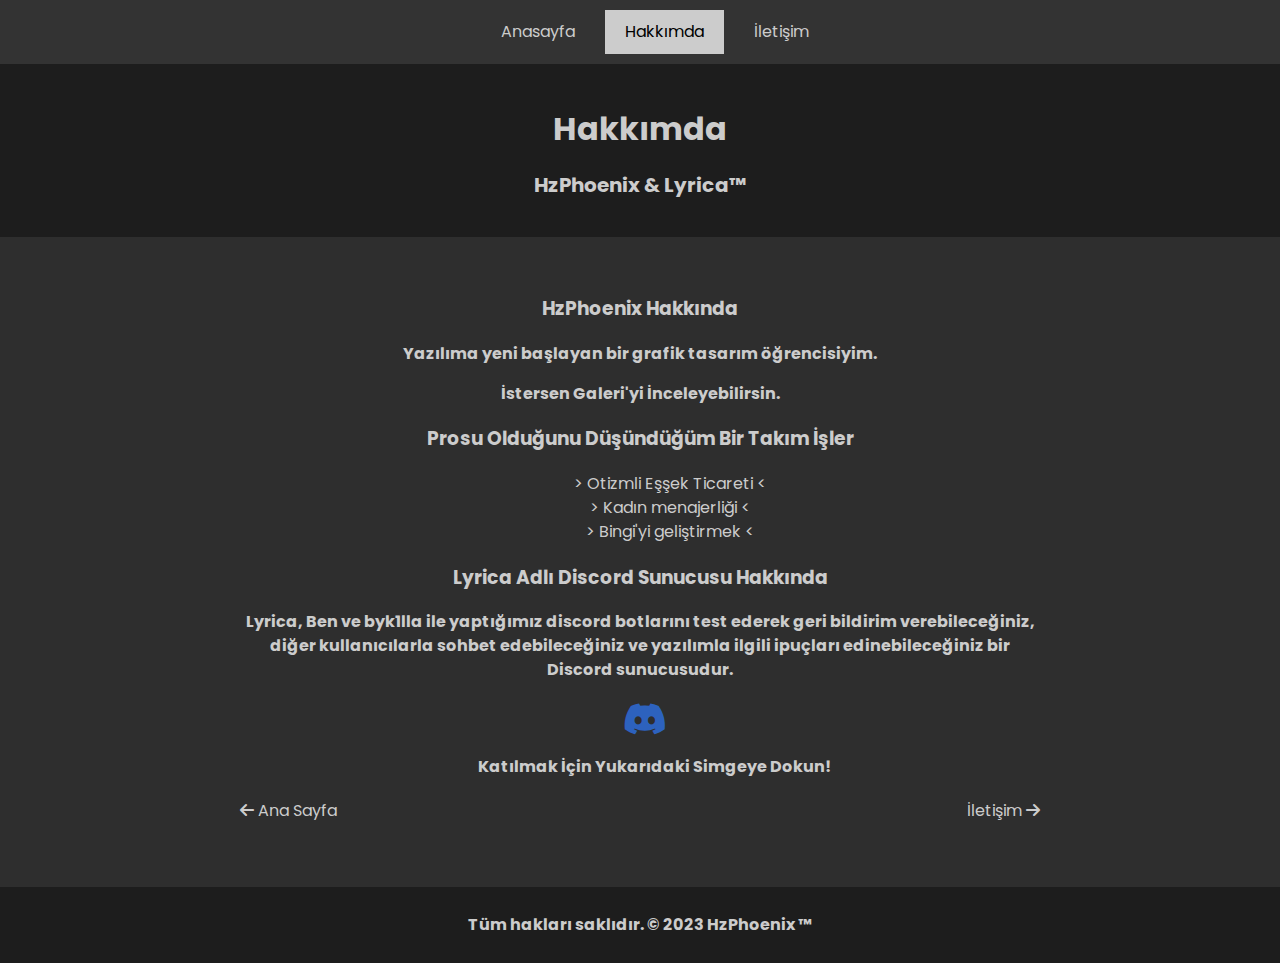
==== hakkimda.html @ 19c070a4 "Update hakkimda.html" ====
<!DOCTYPE html>
<html>
<head>
  <meta charset="UTF-8">
  <title>Örnek Web Sayfası</title>
  <link rel="stylesheet" href="css/style.css">
  <link rel='stylesheet' href='https://cdnjs.cloudflare.com/ajax/libs/font-awesome/6.4.0/css/all.min.css'/>
</head>
  <style>
    @import url('https://fonts.googleapis.com/css2?family=Poppins&display=swap');

/* Genel Stiller */
html,body{
  height: 100%;
  margin: 0;
}
body {
  font-family: 'Poppins', sans-serif;
  margin: 0;
  padding: 0;
  line-height: 1.5;
  background-color: #2e2e2e;
  color: #cccccc;
  display: flex;
  flex-direction: column;
}


/* Navbar */
nav {
  background-color: #333;
  color: #cccccc;
  padding: 10px;
  height: 50px;
  text-align: center;
}

nav ul {
  list-style-type: none;
  margin: 0;
  height: 100%;
  padding: smaller;
  display: flex; /* Yeni eklenen stil */
  justify-content: center; /* Yeni eklenen stil */

}

nav ul li {
  padding: 10px;
  text-align: center;
  display: inline-block;
  margin-right: 10px;
}
nav ul li.focus,
nav ul li a.focus{
  padding: 10px;
  color: black;
  background-color: #cccccc;
  text-decoration: none;
}
nav ul li a {
  padding: 10px;
  color: #cccccc;
  text-decoration: none;
}
#iletisim,#hakkinda,#anasayfa{
animation: unhovereffect 0.4s backwards;
}
#iletisim:hover,
#hakkinda:hover,
#anasayfa:hover{
animation: hovereffect 0.4s forwards;
}
@keyframes hovereffect{
  0%{
    color: #cccccc;
    background-color: transparent;
    text-decoration: none;
  }
  100%
  {
    color:black;
    background-color:  #cccccc;
    text-decoration: none;
  }
}
@keyframes unhovereffect{
0%{
  color:black;
  background-color:  #cccccc;
  text-decoration: none;
}
100%{
  color: #cccccc;
  background-color: transparent;
  text-decoration: none;
}
}


/* Başlık */
header {
  text-align: center;
  background-color: #1d1d1d;
  padding: 20px;
}

h1 {
    color: #cccccc;
  font-size: 32px;
  margin-bottom: 10px;
}

h2 {
    color: #cccccc;
  font-size: 20px;
}

/* Ana İçerik */
main {
  max-width: 800px;
  margin: 20px auto;
  padding: 20px;
}

section {
  margin-bottom: 20px;
}
.resim1{
    width: 350px;
    height: 300px;
    
}
.resim2{
    width:  347px;
    height: 300px;
}
.resim3{

    width: 298px;
    height: 300px;
}
.resim4{
    width: 400px;
    height: 300px;
}

section.galeri{
  text-align: center;
  justify-content: center;
  align-items: center;
}

h3.galerih3 {
    color: #cccccc;
  font-size: 24px;
  margin-bottom: 10px;
  text-align: center;
}

ul {
  list-style-type:none;
  margin-left: 20px;
}
section ul li a,
section p a{
  text-decoration: none;
  color: #cccccc
}
section ul li a:hover,
section p a:hover{
  text-decoration: underline;
  color: #c2c2c2
}
img {
    width: 250px;
    height: 250px;

  margin-bottom: 3px;
}
section h3.galeri{
  margin-right:100px;
  text-align: center;;
}
p {
    color: #cccccc;
    font-weight: bold;
}

/* Footer */
footer{
  text-align: center;
  background-color: #1d1d1d;
  color: #cccccc;
  padding: 10px;
  flex-shrink: 0;
}
/* discord */
#discord {
  margin-left: 10px;
  font-size: 35px;
  color: #2d62be;
  animation: color-transition 0.4s backwards;
}

#discord:hover {
  animation: color-transition-hover 0.4s forwards;
}
p.discordyazi{
  margin-left: 30px;
}

@keyframes color-transition {
  0% {
    font-size: 50px;
    color: #709eec;
  }
  100% {
    font-size: 40px;

    color: #2d62be;
  }
}
@keyframes color-transition-hover {
  0% {
    font-size: 40px;

    color: #2d62be;
  }
  100% {
    font-size: 50px;

    color: #709eec;
  }
}

/* instagram */
section.instagram{
  display: flex;
  justify-content: center;
  align-items: center;
  text-align: center;
}
section.instagram a{
  font-size: 15px;
  text-decoration: none;
  padding: 20px;
  animation: kucult 0.4s backwards;
  color: #cccccc;
}
section.instagram a:hover{
  animation: buyut 0.4s forwards;

}
section.instagram a i{
  font-size: 40px;
}

@keyframes buyut{
0%{
  font-size: 15px;
  color: #cccccc ;
}
100%{
  font-size: 20px;
  color: #8a3ab9;
}
}
@keyframes  kucult {
  0%{
    font-size: 20px;
    color: #8a3ab9;
  }
  100%{
    font-size: 15px;
  color: #cccccc ;
  }
  
}
section.github a{
  padding: 0;
}
section.spotify{
  display: flex;
  justify-content: center;
  align-items: center;
  text-align: center;
}
section.spotify iframe{
  padding: 10px;
}

section.footernavbar{
  display: flex;
  justify-content: space-between;
  color: #cccccc;
}
section.footernavbar a{
  color: #cccccc;
  text-decoration: none;
}
section.footernavbar a span{
  color: #cccccc;
  display: inline-block;
  padding-bottom: 0.25rem;
  position: relative;
}
section.footernavbar a:hover, section.footernavbar a span:hover{
  color: #7c7c7c;
}

section.github{
  display: flex;
  justify-content: center;
  align-items: center;
  text-align: center;
}
section.github a{
  width: 450px;
  height: 352px;
  padding: 5px;
}








  </style>
<body>
  <!-- Navbar -->
  <nav>
    <ul>
      <li id="hakkinda"><a href="./index.html"  id="anasayfa">Anasayfa</a></li>
      <li class="focus"><a href="#" class="focus">Hakkımda</a></li>
      <li id="hakkinda"><a href="./iletisim.html" id="iletisim">İletişim</a></li>
    </ul>
  </nav>
  <header>
    <h1>Hakkımda</h1>
    <h2>HzPhoenix &amp; Lyrica&trade;</h2>
  </header>
  <main>
  <!-- HzPhoenix Hakkında -->
  <section style="text-align: center;">
    <h3>HzPhoenix Hakkında</h3>
    <p>Yazılıma yeni başlayan bir grafik tasarım öğrencisiyim.</p>
    <p>İstersen<a href="../index.html#galeri"> Galeri</a>'yi İnceleyebilirsin.</p>
    <h3>Prosu Olduğunu Düşündüğüm Bir Takım İşler</h3>
    <ul class="otizim">
      <li>&gt; Otizmli Eşşek Ticareti < </li>
      <li>&gt; Kadın menajerliği < </li>
      <li>&gt;<a href="#"> Bingi</a>'yi geliştirmek < </li>

    </ul>
    
  </section>

  
  <!-- Lyrica Adlı Discord Sunucusu Hakkında -->
  <section style="text-align: center;">
    <h3>Lyrica Adlı Discord Sunucusu Hakkında</h3>
    <p>Lyrica, Ben ve byk1lla ile  yaptığımız discord botlarını test ederek geri bildirim verebileceğiniz, diğer kullanıcılarla sohbet edebileceğiniz ve yazılımla ilgili ipuçları edinebileceğiniz bir Discord sunucusudur.</p>
  </section>
  <section style="text-align: center;">
    <a class="discordlink" href="https://discord.gg/9M3QP5rPKn">
        <i class="fa-brands fa-discord" id="discord"></i>
       
    </a>
    <p class="discordyazi">Katılmak İçin Yukarıdaki Simgeye Dokun!</p>
  </section>
  <section class="footernavbar">
    <a href="index.html">
      <i class="fas fa-arrow-left"></i>
       <span>Ana Sayfa</span>
    </a>
    <a href="iletisim.html">
      <span>İletişim</span>
      <i class="fas fa-arrow-right"></i>
    </a>
  </section>
</main>
  <footer class="dark">
    <p>Tüm hakları saklıdır. &copy; 2023 HzPhoenix &trade;</p>
  </footer>
</body>
</html>
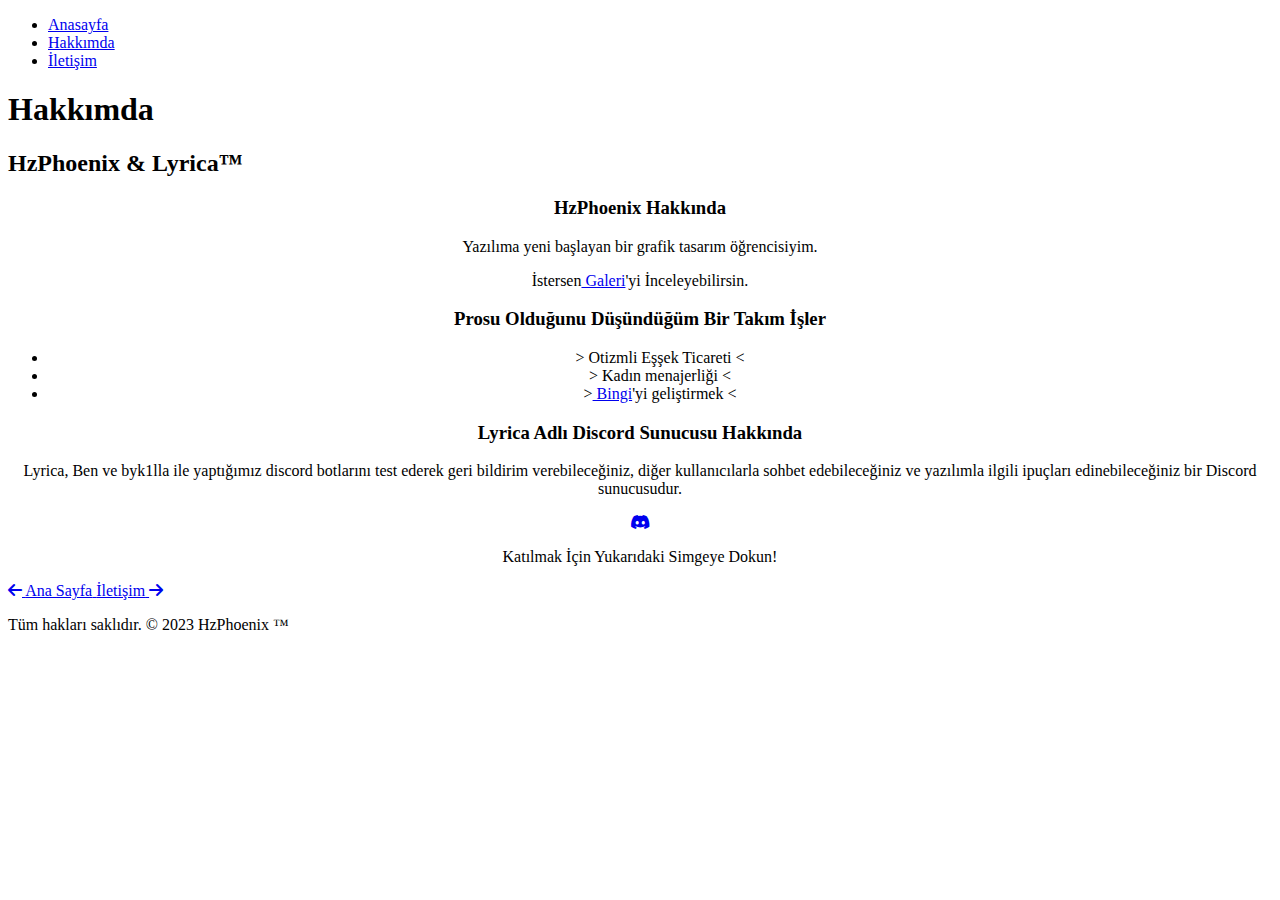
==== commit f58d7706: "Update hakkimda.html" ====
--- a/hakkimda.html
+++ b/hakkimda.html
@@ -6,329 +6,6 @@
   <link rel="stylesheet" href="css/style.css">
   <link rel='stylesheet' href='https://cdnjs.cloudflare.com/ajax/libs/font-awesome/6.4.0/css/all.min.css'/>
 </head>
-  <style>
-    @import url('https://fonts.googleapis.com/css2?family=Poppins&display=swap');
-
-/* Genel Stiller */
-html,body{
-  height: 100%;
-  margin: 0;
-}
-body {
-  font-family: 'Poppins', sans-serif;
-  margin: 0;
-  padding: 0;
-  line-height: 1.5;
-  background-color: #2e2e2e;
-  color: #cccccc;
-  display: flex;
-  flex-direction: column;
-}
-
-
-/* Navbar */
-nav {
-  background-color: #333;
-  color: #cccccc;
-  padding: 10px;
-  height: 50px;
-  text-align: center;
-}
-
-nav ul {
-  list-style-type: none;
-  margin: 0;
-  height: 100%;
-  padding: smaller;
-  display: flex; /* Yeni eklenen stil */
-  justify-content: center; /* Yeni eklenen stil */
-
-}
-
-nav ul li {
-  padding: 10px;
-  text-align: center;
-  display: inline-block;
-  margin-right: 10px;
-}
-nav ul li.focus,
-nav ul li a.focus{
-  padding: 10px;
-  color: black;
-  background-color: #cccccc;
-  text-decoration: none;
-}
-nav ul li a {
-  padding: 10px;
-  color: #cccccc;
-  text-decoration: none;
-}
-#iletisim,#hakkinda,#anasayfa{
-animation: unhovereffect 0.4s backwards;
-}
-#iletisim:hover,
-#hakkinda:hover,
-#anasayfa:hover{
-animation: hovereffect 0.4s forwards;
-}
-@keyframes hovereffect{
-  0%{
-    color: #cccccc;
-    background-color: transparent;
-    text-decoration: none;
-  }
-  100%
-  {
-    color:black;
-    background-color:  #cccccc;
-    text-decoration: none;
-  }
-}
-@keyframes unhovereffect{
-0%{
-  color:black;
-  background-color:  #cccccc;
-  text-decoration: none;
-}
-100%{
-  color: #cccccc;
-  background-color: transparent;
-  text-decoration: none;
-}
-}
-
-
-/* Başlık */
-header {
-  text-align: center;
-  background-color: #1d1d1d;
-  padding: 20px;
-}
-
-h1 {
-    color: #cccccc;
-  font-size: 32px;
-  margin-bottom: 10px;
-}
-
-h2 {
-    color: #cccccc;
-  font-size: 20px;
-}
-
-/* Ana İçerik */
-main {
-  max-width: 800px;
-  margin: 20px auto;
-  padding: 20px;
-}
-
-section {
-  margin-bottom: 20px;
-}
-.resim1{
-    width: 350px;
-    height: 300px;
-    
-}
-.resim2{
-    width:  347px;
-    height: 300px;
-}
-.resim3{
-
-    width: 298px;
-    height: 300px;
-}
-.resim4{
-    width: 400px;
-    height: 300px;
-}
-
-section.galeri{
-  text-align: center;
-  justify-content: center;
-  align-items: center;
-}
-
-h3.galerih3 {
-    color: #cccccc;
-  font-size: 24px;
-  margin-bottom: 10px;
-  text-align: center;
-}
-
-ul {
-  list-style-type:none;
-  margin-left: 20px;
-}
-section ul li a,
-section p a{
-  text-decoration: none;
-  color: #cccccc
-}
-section ul li a:hover,
-section p a:hover{
-  text-decoration: underline;
-  color: #c2c2c2
-}
-img {
-    width: 250px;
-    height: 250px;
-
-  margin-bottom: 3px;
-}
-section h3.galeri{
-  margin-right:100px;
-  text-align: center;;
-}
-p {
-    color: #cccccc;
-    font-weight: bold;
-}
-
-/* Footer */
-footer{
-  text-align: center;
-  background-color: #1d1d1d;
-  color: #cccccc;
-  padding: 10px;
-  flex-shrink: 0;
-}
-/* discord */
-#discord {
-  margin-left: 10px;
-  font-size: 35px;
-  color: #2d62be;
-  animation: color-transition 0.4s backwards;
-}
-
-#discord:hover {
-  animation: color-transition-hover 0.4s forwards;
-}
-p.discordyazi{
-  margin-left: 30px;
-}
-
-@keyframes color-transition {
-  0% {
-    font-size: 50px;
-    color: #709eec;
-  }
-  100% {
-    font-size: 40px;
-
-    color: #2d62be;
-  }
-}
-@keyframes color-transition-hover {
-  0% {
-    font-size: 40px;
-
-    color: #2d62be;
-  }
-  100% {
-    font-size: 50px;
-
-    color: #709eec;
-  }
-}
-
-/* instagram */
-section.instagram{
-  display: flex;
-  justify-content: center;
-  align-items: center;
-  text-align: center;
-}
-section.instagram a{
-  font-size: 15px;
-  text-decoration: none;
-  padding: 20px;
-  animation: kucult 0.4s backwards;
-  color: #cccccc;
-}
-section.instagram a:hover{
-  animation: buyut 0.4s forwards;
-
-}
-section.instagram a i{
-  font-size: 40px;
-}
-
-@keyframes buyut{
-0%{
-  font-size: 15px;
-  color: #cccccc ;
-}
-100%{
-  font-size: 20px;
-  color: #8a3ab9;
-}
-}
-@keyframes  kucult {
-  0%{
-    font-size: 20px;
-    color: #8a3ab9;
-  }
-  100%{
-    font-size: 15px;
-  color: #cccccc ;
-  }
-  
-}
-section.github a{
-  padding: 0;
-}
-section.spotify{
-  display: flex;
-  justify-content: center;
-  align-items: center;
-  text-align: center;
-}
-section.spotify iframe{
-  padding: 10px;
-}
-
-section.footernavbar{
-  display: flex;
-  justify-content: space-between;
-  color: #cccccc;
-}
-section.footernavbar a{
-  color: #cccccc;
-  text-decoration: none;
-}
-section.footernavbar a span{
-  color: #cccccc;
-  display: inline-block;
-  padding-bottom: 0.25rem;
-  position: relative;
-}
-section.footernavbar a:hover, section.footernavbar a span:hover{
-  color: #7c7c7c;
-}
-
-section.github{
-  display: flex;
-  justify-content: center;
-  align-items: center;
-  text-align: center;
-}
-section.github a{
-  width: 450px;
-  height: 352px;
-  padding: 5px;
-}
-
-
-
-
-
-
-
-
-  </style>
 <body>
   <!-- Navbar -->
   <nav>
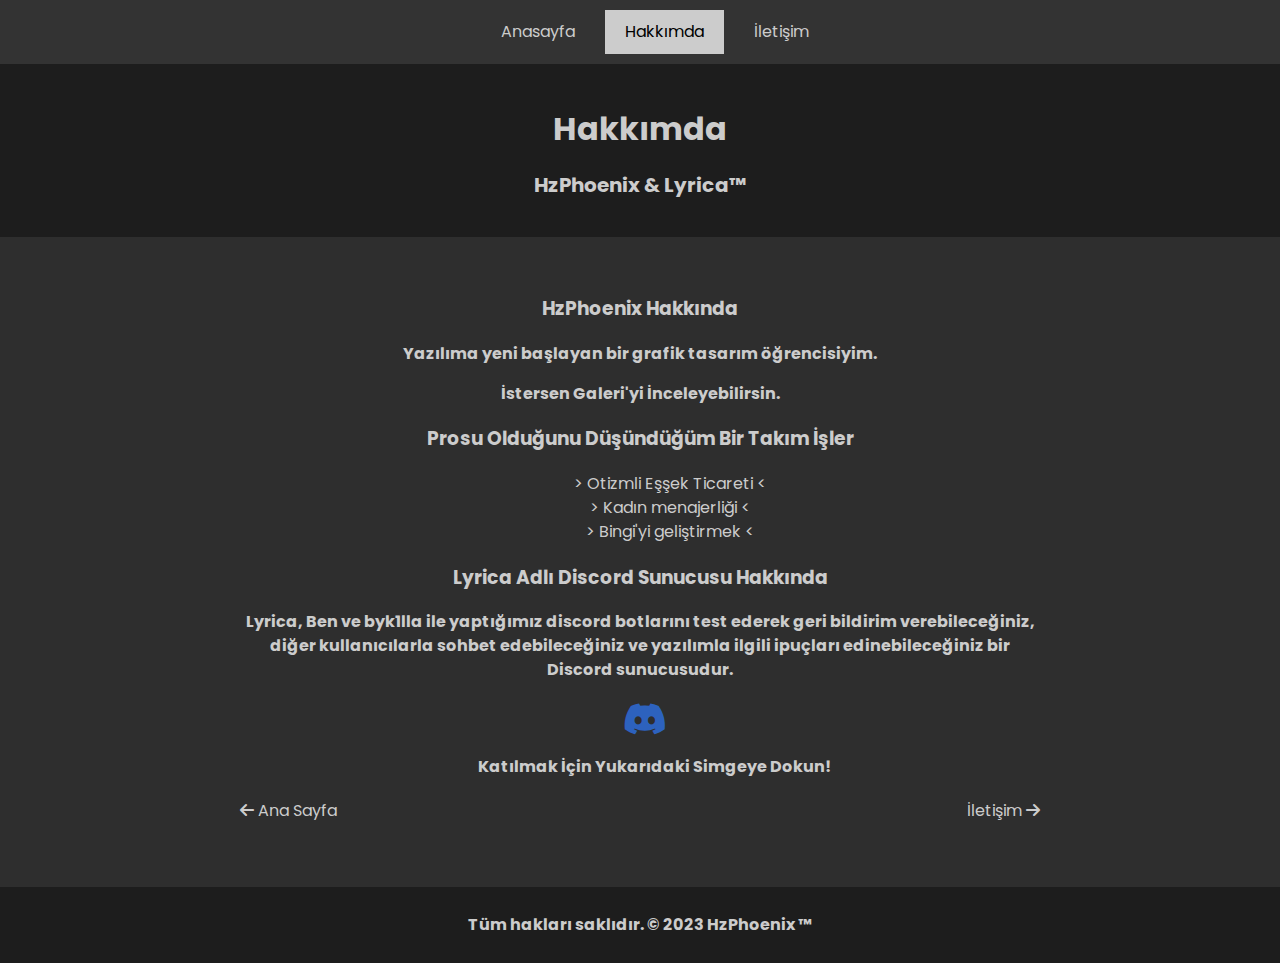
==== commit 4b7e9c38: "Update hakkimda.html" ====
--- a/hakkimda.html
+++ b/hakkimda.html
@@ -2,8 +2,8 @@
 <html>
 <head>
   <meta charset="UTF-8">
-  <title>Örnek Web Sayfası</title>
-  <link rel="stylesheet" href="css/style.css">
+  <title>Hakkımda | Hz Phoenix</title>
+  <link rel="stylesheet" href="./CSS/style.css">
   <link rel='stylesheet' href='https://cdnjs.cloudflare.com/ajax/libs/font-awesome/6.4.0/css/all.min.css'/>
 </head>
 <body>
--- a/CSS/style.css
+++ b/CSS/style.css
@@ -0,0 +1,320 @@
+@import url('https://fonts.googleapis.com/css2?family=Poppins&display=swap');
+
+/* Genel Stiller */
+html,body{
+  height: 100%;
+  margin: 0;
+}
+body {
+  font-family: 'Poppins', sans-serif;
+  margin: 0;
+  padding: 0;
+  line-height: 1.5;
+  background-color: #2e2e2e;
+  color: #cccccc;
+  display: flex;
+  flex-direction: column;
+}
+
+
+/* Navbar */
+nav {
+  background-color: #333;
+  color: #cccccc;
+  padding: 10px;
+  height: 50px;
+  text-align: center;
+}
+
+nav ul {
+  list-style-type: none;
+  margin: 0;
+  height: 100%;
+  padding: smaller;
+  display: flex; /* Yeni eklenen stil */
+  justify-content: center; /* Yeni eklenen stil */
+
+}
+
+nav ul li {
+  padding: 10px;
+  text-align: center;
+  display: inline-block;
+  margin-right: 10px;
+}
+nav ul li.focus,
+nav ul li a.focus{
+  padding: 10px;
+  color: black;
+  background-color: #cccccc;
+  text-decoration: none;
+}
+nav ul li a {
+  padding: 10px;
+  color: #cccccc;
+  text-decoration: none;
+}
+#iletisim,#hakkinda,#anasayfa{
+animation: unhovereffect 0.4s backwards;
+}
+#iletisim:hover,
+#hakkinda:hover,
+#anasayfa:hover{
+animation: hovereffect 0.4s forwards;
+}
+@keyframes hovereffect{
+  0%{
+    color: #cccccc;
+    background-color: transparent;
+    text-decoration: none;
+  }
+  100%
+  {
+    color:black;
+    background-color:  #cccccc;
+    text-decoration: none;
+  }
+}
+@keyframes unhovereffect{
+0%{
+  color:black;
+  background-color:  #cccccc;
+  text-decoration: none;
+}
+100%{
+  color: #cccccc;
+  background-color: transparent;
+  text-decoration: none;
+}
+}
+
+
+/* Başlık */
+header {
+  text-align: center;
+  background-color: #1d1d1d;
+  padding: 20px;
+}
+
+h1 {
+    color: #cccccc;
+  font-size: 32px;
+  margin-bottom: 10px;
+}
+
+h2 {
+    color: #cccccc;
+  font-size: 20px;
+}
+
+/* Ana İçerik */
+main {
+  max-width: 800px;
+  margin: 20px auto;
+  padding: 20px;
+}
+
+section {
+  margin-bottom: 20px;
+}
+.resim1{
+    width: 350px;
+    height: 300px;
+    
+}
+.resim2{
+    width:  347px;
+    height: 300px;
+}
+.resim3{
+
+    width: 298px;
+    height: 300px;
+}
+.resim4{
+    width: 400px;
+    height: 300px;
+}
+
+section.galeri{
+  text-align: center;
+  justify-content: center;
+  align-items: center;
+}
+
+h3.galerih3 {
+    color: #cccccc;
+  font-size: 24px;
+  margin-bottom: 10px;
+  text-align: center;
+}
+
+ul {
+  list-style-type:none;
+  margin-left: 20px;
+}
+section ul li a,
+section p a{
+  text-decoration: none;
+  color: #cccccc
+}
+section ul li a:hover,
+section p a:hover{
+  text-decoration: underline;
+  color: #c2c2c2
+}
+img {
+    width: 250px;
+    height: 250px;
+
+  margin-bottom: 3px;
+}
+section h3.galeri{
+  margin-right:100px;
+  text-align: center;;
+}
+p {
+    color: #cccccc;
+    font-weight: bold;
+}
+
+/* Footer */
+footer{
+  text-align: center;
+  background-color: #1d1d1d;
+  color: #cccccc;
+  padding: 10px;
+  flex-shrink: 0;
+}
+/* discord */
+#discord {
+  margin-left: 10px;
+  font-size: 35px;
+  color: #2d62be;
+  animation: color-transition 0.4s backwards;
+}
+
+#discord:hover {
+  animation: color-transition-hover 0.4s forwards;
+}
+p.discordyazi{
+  margin-left: 30px;
+}
+
+@keyframes color-transition {
+  0% {
+    font-size: 50px;
+    color: #709eec;
+  }
+  100% {
+    font-size: 40px;
+
+    color: #2d62be;
+  }
+}
+@keyframes color-transition-hover {
+  0% {
+    font-size: 40px;
+
+    color: #2d62be;
+  }
+  100% {
+    font-size: 50px;
+
+    color: #709eec;
+  }
+}
+
+/* instagram */
+section.instagram{
+  display: flex;
+  justify-content: center;
+  align-items: center;
+  text-align: center;
+}
+section.instagram a{
+  font-size: 15px;
+  text-decoration: none;
+  padding: 20px;
+  animation: kucult 0.4s backwards;
+  color: #cccccc;
+}
+section.instagram a:hover{
+  animation: buyut 0.4s forwards;
+
+}
+section.instagram a i{
+  font-size: 40px;
+}
+
+@keyframes buyut{
+0%{
+  font-size: 15px;
+  color: #cccccc ;
+}
+100%{
+  font-size: 20px;
+  color: #8a3ab9;
+}
+}
+@keyframes  kucult {
+  0%{
+    font-size: 20px;
+    color: #8a3ab9;
+  }
+  100%{
+    font-size: 15px;
+  color: #cccccc ;
+  }
+  
+}
+section.github a{
+  padding: 0;
+}
+section.spotify{
+  display: flex;
+  justify-content: center;
+  align-items: center;
+  text-align: center;
+}
+section.spotify iframe{
+  padding: 10px;
+}
+
+section.footernavbar{
+  display: flex;
+  justify-content: space-between;
+  color: #cccccc;
+}
+section.footernavbar a{
+  color: #cccccc;
+  text-decoration: none;
+}
+section.footernavbar a span{
+  color: #cccccc;
+  display: inline-block;
+  padding-bottom: 0.25rem;
+  position: relative;
+}
+section.footernavbar a:hover, section.footernavbar a span:hover{
+  color: #7c7c7c;
+}
+
+section.github{
+  display: flex;
+  justify-content: center;
+  align-items: center;
+  text-align: center;
+}
+section.github a{
+  width: 450px;
+  height: 352px;
+  padding: 5px;
+}
+
+
+
+
+
+
+
